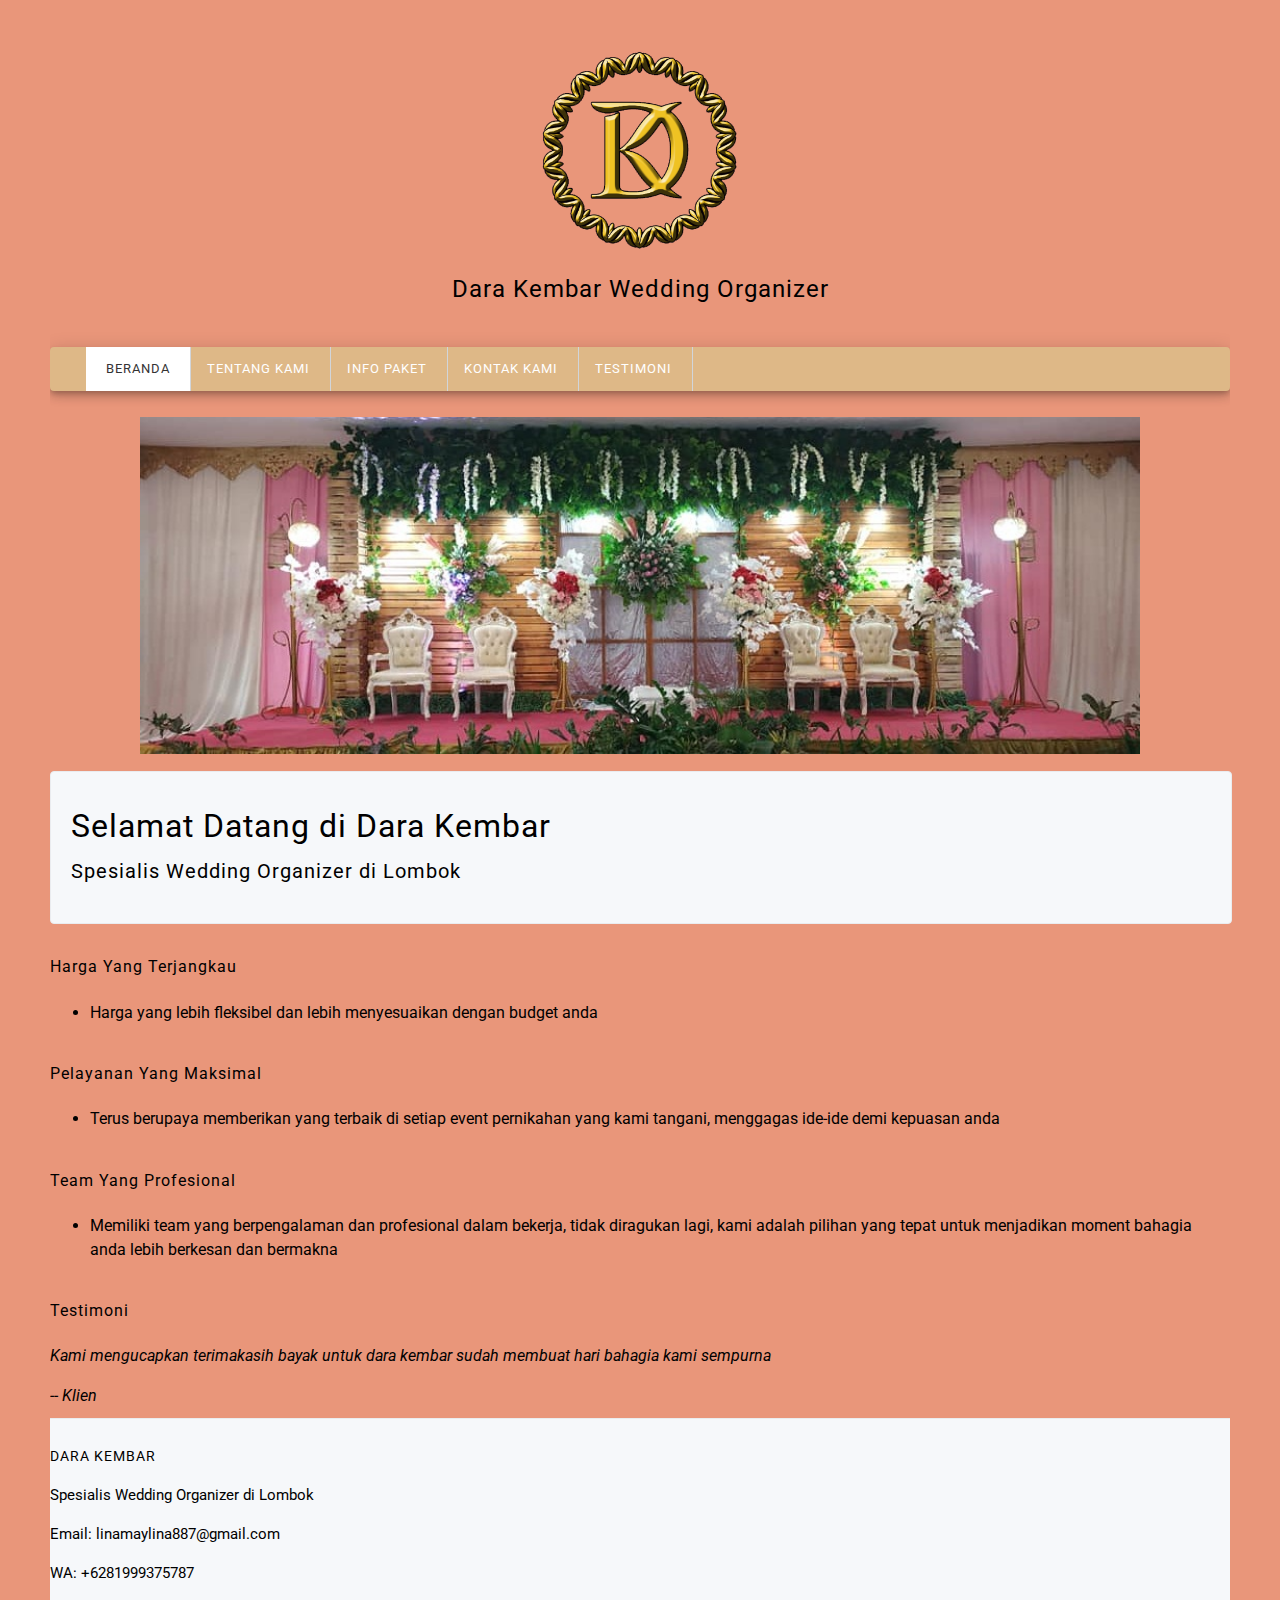
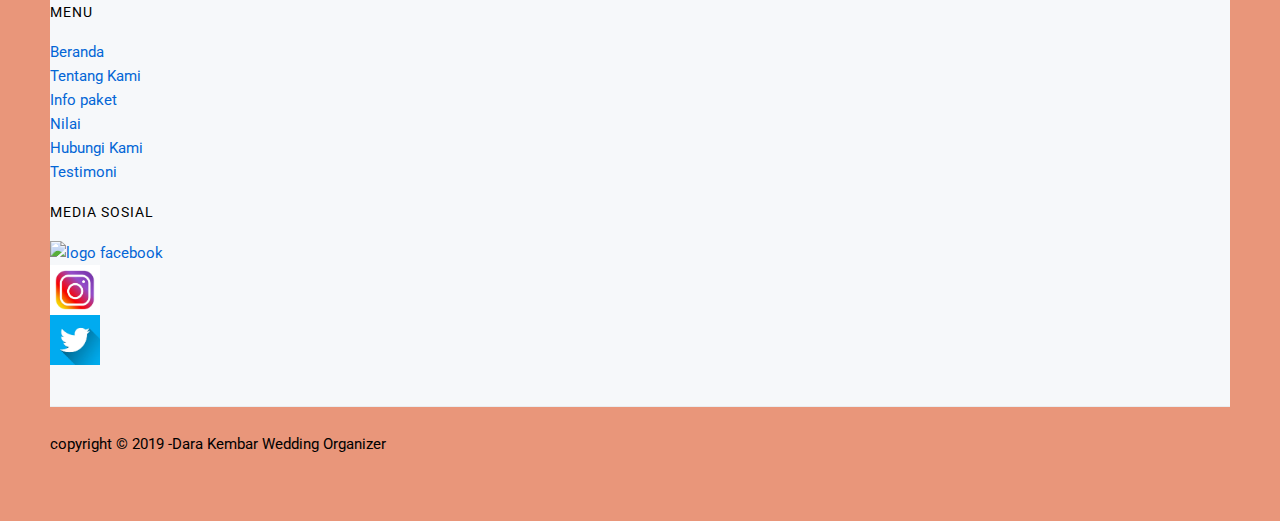
==== index.html @ 3c1e389d "Add files via upload" ====
<!DOCTYPE html>
<html lang="en">
    <head>
        <meta charset="UTF-8">
        <meta name="viewport" content="width=device-width, initial-scale=1.0">
        <meta http-equiv="X-UA-Compatible" content="ie=edge">
        <!-- start title -->
        <title>Dara Kembar</title>
        <meta type="description" conten= "menerima jasa rias pengantin dan perencanaan wedding di lombok">
        <!-- End Description -->

    <!-- Start CSS -->
        <link rel="stylesheet" href="styles/styles.css">
    <!-- End CSS -->
    </head>

    <body>
    <!-- start logo -->
        <div class="container logo">
        <img src="image/LogoDk.png" width=200 alt="logo dara kembar">
        <h2> Dara Kembar Wedding Organizer </h2>
    </div>

    <!-- end logo -->

    <!-- Start Menu Primer -->
    <div class="container menu-primer">
        <ul>
            <li>
                <a href="index.html" title="Beranda" class="active">Beranda</a>
            </li>  
            <li>
                <a href="tentang.html" title="Tentang Kami">Tentang Kami</a>
            </li>
            <li>
                <a href="paket.html" title="Info Paket">Info Paket</a>
            </li>
            <li>
                <a href="kontak.html" title="kontak Kami">kontak Kami</a>
            </li>
            <li>
                <a href="testimoni.html" title="Testimoni">Testimoni</a>
            </li>
        </ul>
    </div>
    <!-- End Menu Primer -->

    <!-- Start Foto -->
    <div class="logo">
        <img src="image/fotodekorasi.jpg " width=1000 alt="foto dekorasi">
    </div>
    <!-- End Foto -->
                
    <!--S tart Jumbotron -->
    <div class="container jumbotron"> 
        <h1>Selamat Datang di Dara Kembar</h1>
        <h3>Spesialis Wedding Organizer di Lombok</h3>
    </div>
    <!-- End Jumbotron -->

    <!-- Start Harga dan Pelayanan -->
    <div class="container">
        <!--Start Harga-->
        <div class="main-home-one">
            <h4>Harga Yang Terjangkau</h4>
            <ul>
                <li>Harga yang lebih fleksibel dan lebih menyesuaikan dengan budget anda</li>
            </ul>
        </div>
        <!-- End Harga -->

        <!-- Start Pelayanan -->
        <div class="main-home-two">
            <h4>Pelayanan Yang Maksimal</h4>
            <ul>
                <li>Terus berupaya memberikan yang terbaik di setiap event pernikahan yang kami tangani, menggagas ide-ide demi kepuasan anda</li>
            </ul>
        </div>   
        <!-- End Pelayanan -->

        <!-- Start Team -->
        <div class="main-home-three">
            <h4> Team Yang Profesional</h4>
            <ul>
                <li>Memiliki team yang berpengalaman dan profesional dalam bekerja, tidak diragukan lagi, kami adalah pilihan yang tepat untuk menjadikan moment bahagia anda lebih berkesan dan bermakna</li>
            </ul>
        </div>
        <!-- End Team -->

        <!-- Start Testimoni -->
        <div class="main-home-four">
            <h4>Testimoni</h4>
            <blackquot>
                <p>
                    <em> Kami mengucapkan terimakasih bayak untuk dara kembar sudah membuat hari bahagia kami sempurna</em>
                </p>
                <cite>-- Klien</cite>
            </blackquot>
        </div>
        <!-- End Testimoni -->
    </div>

    <!-- Start Menu Sekunder -->
    <div class="container-full menu-sekunder">
        <div class="container"> 

            <!-- Start Dara Kembar -->
            <div class="menu-sekunder-one">
                <h4>Dara Kembar</h4>
                <p>Spesialis Wedding Organizer di Lombok</p>
                <p>Email: <ahref="mail to:linamaylina887@gmail.com" title="linamaylina887@gmail.com">linamaylina887@gmail.com</a></p>
                <p>WA: <ahref="tel:+6281999375787" title="+6281999375787">+6281999375787</a></p>
            </div>
            <!-- Start Dara Kembar -->

            <!-- Start Menu -->
            <div class="menu-sekunder-two">
                <h4>Menu</h4>
                <ul>
                    <li>
                        <a href="index.html" title="Beranda">Beranda</a>
                                
                    </li>  
                    <li>
                        <a href="tentang.html" title="Tentang Kami">Tentang Kami</a>
                    </li>
                    <li>
                        <a href="paket.html" title="Info Paket">Info paket</a>
                    </li>
                    <li>
                        <a href="nilai.html" title="Nilai">Nilai</a> 
                    </li>
                    <li>
                        <a href="hubungi.html" title="Hubungi Kami">Hubungi Kami</a>
                    </li>
                    <li>
                        <a href="testimoni.html" title="Testimoni">Testimoni</a>
                    </li>
                </ul>
            </div>
            <!-- End Menu -->
                        
            <!-- Start Media Sosial -->
            <div class="menu-sekunder-three">
                <h4>Media Sosial</h4>
                <ul>
                    <li>
                        <a href="https://www.facebook.com/tatariasdarakembar/" title="link ini menuju halaman facebook dara kembar wedding organizer">
                            <img src="image/dara kembar wedding organizer (2).jpg" width=50 alt="logo facebook">
                        </a>
                    </li>
                    <li>
                        <a href="https://www.instagram.com/tatariasdarakembar/" title="link ini menuju halaman facebook dara kembar wedding organizer">
                            <img src="image/logo IG.jpg" width=50 alt="logo Instagram">
                        </a>
                    </li>
                    <li>
                        <a href="https://www.twitter.com/tatariasdarakembar/" title="link ini menuju halaman facebook dara kembar wedding organizer">
                            <img src="image/logo Twitter.jpg" width=50 alt="logo Instagram">
                        </a>
                    </li>
                </ul>
            </div>
            <!-- End Media Sosial -->
        </div>
    </div>
    <!--End Menu Sekunder-->

    <!--Start Copyright-->
    <div class="container copyright">
        <p>copyright &copy; 2019 -Dara Kembar Wedding Organizer </p>
    </div>
    <!--End Copyright-->

</body>
</html>
---- styles/styles.css ----
/* Start Font*/
@import url('https://fonts.googleapis.com/css?family=Roboto&display=swap');
/* End Font*/

/* Start Body */
body {
background-color: darksalmon;
color: black;
font-family: Roboto, Helvetica, Arial, sans-serif;
font-size: 16px;
line-height: 1.5em;
margin: 50px;
padding: 0;
}
/* End Body */

/* Start Debug */
.bg-violet{
 background-color:violet;   
}
.bg-blueviolet{
    background-color: blueviolet;   
   }
/* End Debug */

/* Start Container */
.container {
    margin: 10px auto;
    overflow: auto;
    width: 100%;
}
/* End Container */

/* Start Logo */
.logo {
    text-align: center;
}
/* End Logo */

/* Start Anchor / Hiperlink */
a:link,
a:visited {
    color: #0366d6;
    text-decoration: none;

}
a:hover,
a:active{
    color: #000000;
    text-decoration: underline; 
}

/* End Anchor / Hiperlink */

/* Start Menu Primer */
.menu-primer ul {
    background-color: burlywood;
    border-radius: 4px;
    box-shadow: 
    0 3px 5px -1px rgba(0,0,0,.2),
    0 6px 10px 0 rgba(0,0,0,.14),
    0 1px 18px 0 rgba(0,0,0,.12);
}

.menu-primer li {
    border-right: 1px solid #d1d5da;
    display: inline-block; 
    margin: 0 -4px;
}

.menu-primer a {
  color: #ffffff;
  font-size: 13px;
  display: inline-block;
  letter-spacing: 1px;
  padding: 10px 20px;
  text-transform: uppercase;
}

.menu-primer a:hoper {
    background-color: #f7f7f7f7;
    color: #000000;
    text-decoration: none;
}

.menu-primer .active{
    background-color: #fff;
    color: #333333;
    text-decoration: none;
}
/* End Menu Primer */

/* Start Heading */
h1, h2, h3, h4, h5, h6 {
    font-weight: 400;
    letter-spacing: 1px;
}
h1 {
    font-size: 28px;
}
h2 {
    font-size: 24px;
}
h3 {
    font-size: 18px;
}
h4 {
    font-size: 16px;
}
h5 {
    font-size: 14px;
}
h6 {
    font-size: 13px;
}
/* End Heading */

/* Start Jumbotron */
.jumbotron {
    background-color: #f6f8fa;
    border: 1px solid #eaecef;
    border-radius: 4px;
    padding: 20px 0;
}
.jumbotron h1 {
    font-size: 32px; 
    padding: 0 20px;
}
.jumbotron h3 {
    font-size: 20px; 
    padding: 0 20px;
}
/* End Jumbotron */

/* Start Main */
.main-home-one {
    float: left;
}

.main-home-two {
    float: left;
}
.main-home-three {
    float: left;
}
.main-home-four {
    float: left
}
/* End Main */

/* Start Menu Sekunder */
.menu-sekunder {
    background-color: #f6f8fa;
    border-bottom: 1px solid #eaecef;
    border-top: 1px solid #eaecef;
    overflow: auto;
    padding: 15px 0;
}
.menu-sekunder h4 {
    font-size: 14px;
    margin: 0 auto;
    text-transform: uppercase;
}
.menu-sekunder ul {
    padding: 0;
}
.menu-sekunder li {
    list-style:disc;
}
.menu-sekunder li a,
.menu-sekunder p {
    font-size: 15px;
}
.menu-skunder-one 
.menu-skunder-two 
.menu-skunder-three {
    float: left;
} 
.menu-skunder-one {
    width: 40%;
}
.menu-skunder-two 
.menu-skunder-three {
    width: 30%;
} 
.menu-sekunder li img {
    vertical-align: middle;
}
/* End Menu Sekunder */

/* Start Copyright */
.copyright p {
    font-size: 15px;
}
/* End Copyright */

/* Start Box */

/* End Box */
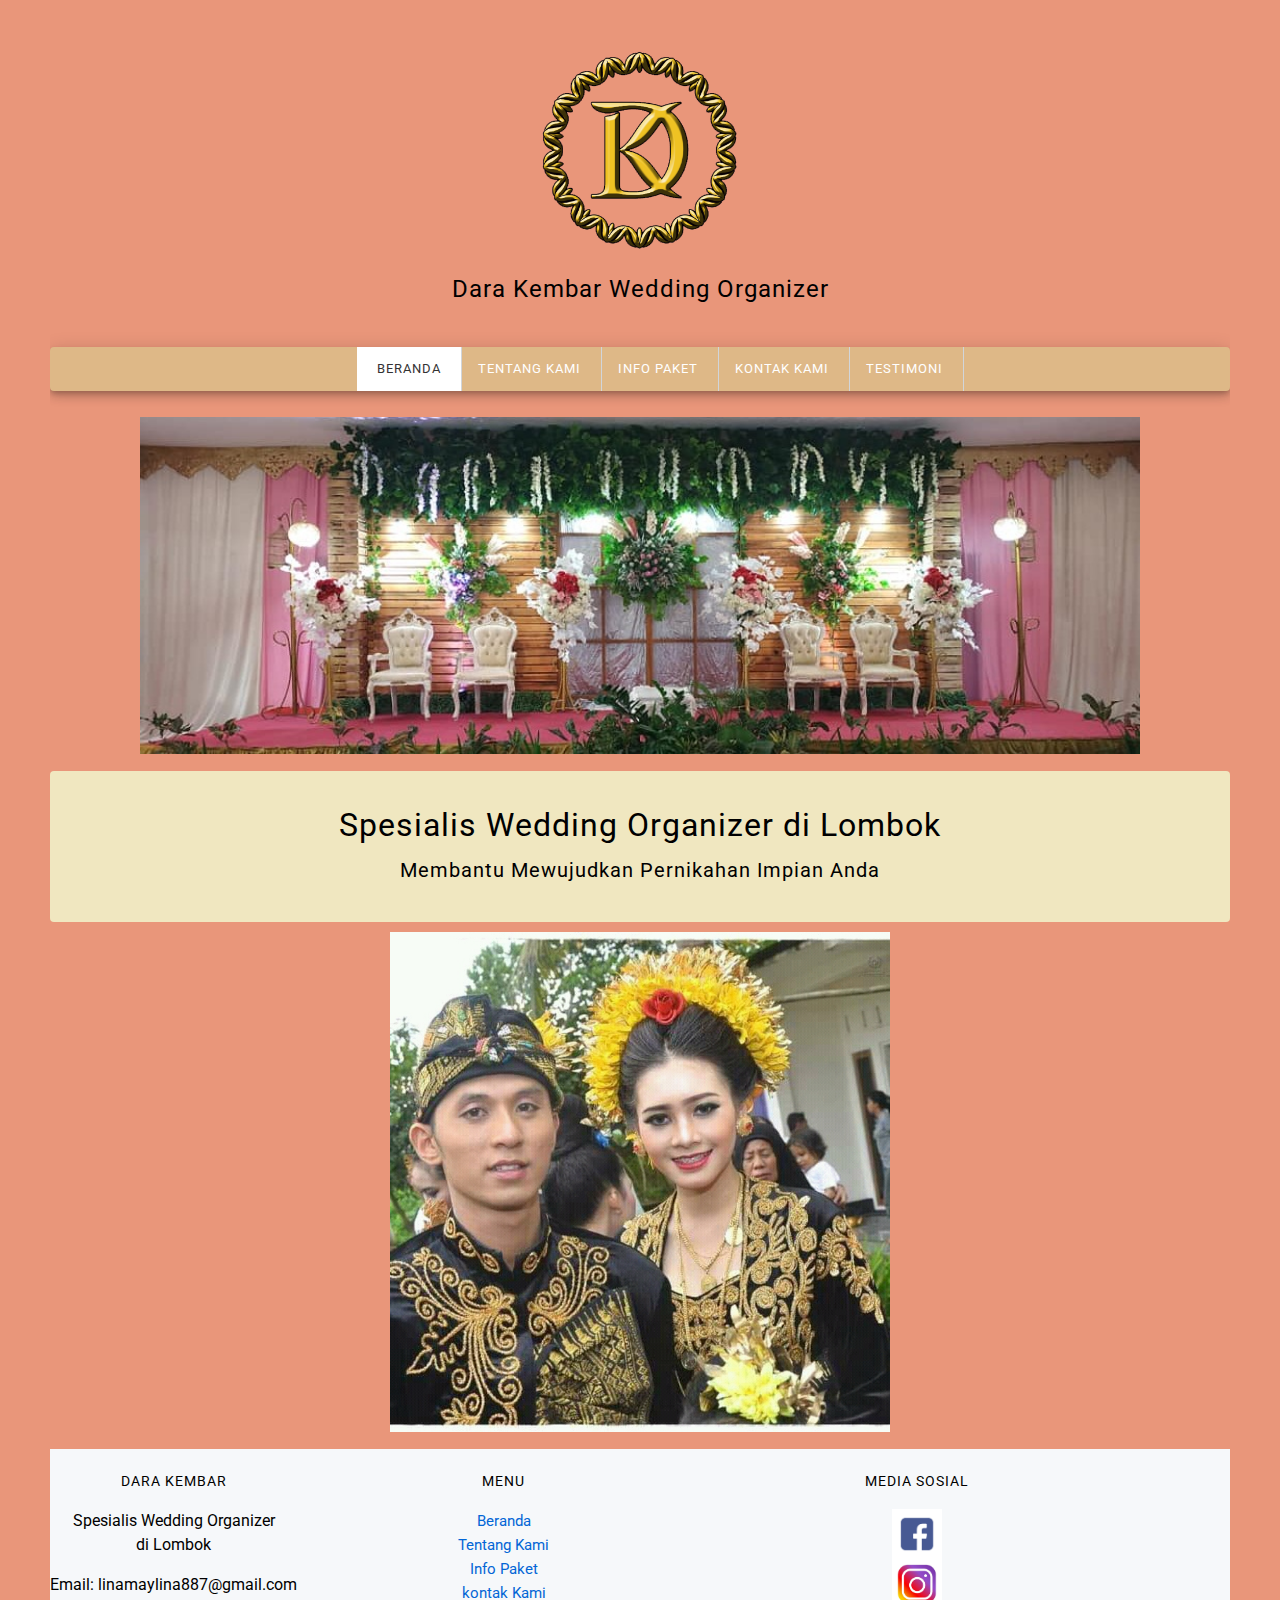
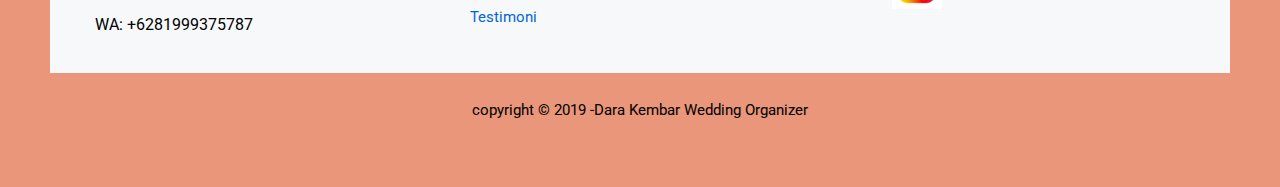
==== commit d5a773fd: "revisi1" ====
--- a/index.html
+++ b/index.html
@@ -6,9 +6,9 @@
         <meta http-equiv="X-UA-Compatible" content="ie=edge">
         <!-- start title -->
         <title>Dara Kembar</title>
-        <meta type="description" conten= "menerima jasa rias pengantin dan perencanaan wedding di lombok">
+        <meta type="description" conten= "menerima jasa rias pengantin dan perencanaan pernikahan di lombok">
         <!-- End Description -->
-
+       
     <!-- Start CSS -->
         <link rel="stylesheet" href="styles/styles.css">
     <!-- End CSS -->
@@ -53,52 +53,16 @@
                 
     <!--S tart Jumbotron -->
     <div class="container jumbotron"> 
-        <h1>Selamat Datang di Dara Kembar</h1>
-        <h3>Spesialis Wedding Organizer di Lombok</h3>
+        <h1>Spesialis Wedding Organizer di Lombok</h1>
+        <h3>Membantu Mewujudkan Pernikahan Impian Anda</h3>
     </div>
     <!-- End Jumbotron -->
 
-    <!-- Start Harga dan Pelayanan -->
-    <div class="container">
-        <!--Start Harga-->
-        <div class="main-home-one">
-            <h4>Harga Yang Terjangkau</h4>
-            <ul>
-                <li>Harga yang lebih fleksibel dan lebih menyesuaikan dengan budget anda</li>
-            </ul>
-        </div>
-        <!-- End Harga -->
-
-        <!-- Start Pelayanan -->
-        <div class="main-home-two">
-            <h4>Pelayanan Yang Maksimal</h4>
-            <ul>
-                <li>Terus berupaya memberikan yang terbaik di setiap event pernikahan yang kami tangani, menggagas ide-ide demi kepuasan anda</li>
-            </ul>
-        </div>   
-        <!-- End Pelayanan -->
-
-        <!-- Start Team -->
-        <div class="main-home-three">
-            <h4> Team Yang Profesional</h4>
-            <ul>
-                <li>Memiliki team yang berpengalaman dan profesional dalam bekerja, tidak diragukan lagi, kami adalah pilihan yang tepat untuk menjadikan moment bahagia anda lebih berkesan dan bermakna</li>
-            </ul>
-        </div>
-        <!-- End Team -->
-
-        <!-- Start Testimoni -->
-        <div class="main-home-four">
-            <h4>Testimoni</h4>
-            <blackquot>
-                <p>
-                    <em> Kami mengucapkan terimakasih bayak untuk dara kembar sudah membuat hari bahagia kami sempurna</em>
-                </p>
-                <cite>-- Klien</cite>
-            </blackquot>
-        </div>
-        <!-- End Testimoni -->
+    <!-- Start Image -->
+    <div class="container image">
+        <img src="image/pengantinsasak.jpg" width=500 alt="pengantinsasak">
     </div>
+    <!-- End Image -->
 
     <!-- Start Menu Sekunder -->
     <div class="container-full menu-sekunder">
@@ -107,11 +71,11 @@
             <!-- Start Dara Kembar -->
             <div class="menu-sekunder-one">
                 <h4>Dara Kembar</h4>
-                <p>Spesialis Wedding Organizer di Lombok</p>
+                <p>Spesialis Wedding Organizer<br> di Lombok</p>
                 <p>Email: <ahref="mail to:linamaylina887@gmail.com" title="linamaylina887@gmail.com">linamaylina887@gmail.com</a></p>
                 <p>WA: <ahref="tel:+6281999375787" title="+6281999375787">+6281999375787</a></p>
             </div>
-            <!-- Start Dara Kembar -->
+            <!-- End Dara Kembar -->
 
             <!-- Start Menu -->
             <div class="menu-sekunder-two">
@@ -119,19 +83,15 @@
                 <ul>
                     <li>
                         <a href="index.html" title="Beranda">Beranda</a>
-                                
                     </li>  
                     <li>
                         <a href="tentang.html" title="Tentang Kami">Tentang Kami</a>
                     </li>
                     <li>
-                        <a href="paket.html" title="Info Paket">Info paket</a>
+                        <a href="paket.html" title="Info Paket">Info Paket</a>
                     </li>
                     <li>
-                        <a href="nilai.html" title="Nilai">Nilai</a> 
-                    </li>
-                    <li>
-                        <a href="hubungi.html" title="Hubungi Kami">Hubungi Kami</a>
+                        <a href="kontak.html" title="kontak Kami">kontak Kami</a>
                     </li>
                     <li>
                         <a href="testimoni.html" title="Testimoni">Testimoni</a>
@@ -145,18 +105,13 @@
                 <h4>Media Sosial</h4>
                 <ul>
                     <li>
-                        <a href="https://www.facebook.com/tatariasdarakembar/" title="link ini menuju halaman facebook dara kembar wedding organizer">
-                            <img src="image/dara kembar wedding organizer (2).jpg" width=50 alt="logo facebook">
+                        <a href="https://www.facebook.com/darakembarweddingorganizer/" title="link ini menuju halaman facebook dara kembar wedding organizer">
+                            <img src="image/logofb.png" width=50 alt="logofb">
                         </a>
                     </li>
                     <li>
-                        <a href="https://www.instagram.com/tatariasdarakembar/" title="link ini menuju halaman facebook dara kembar wedding organizer">
+                        <a href="https://www.instagram.com/darakembarweddingorganizer/" title="link ini menuju halaman facebook dara kembar wedding organizer">
                             <img src="image/logo IG.jpg" width=50 alt="logo Instagram">
-                        </a>
-                    </li>
-                    <li>
-                        <a href="https://www.twitter.com/tatariasdarakembar/" title="link ini menuju halaman facebook dara kembar wedding organizer">
-                            <img src="image/logo Twitter.jpg" width=50 alt="logo Instagram">
                         </a>
                     </li>
                 </ul>
--- a/styles/styles.css
+++ b/styles/styles.css
@@ -117,8 +117,7 @@
 
 /* Start Jumbotron */
 .jumbotron {
-    background-color: #f6f8fa;
-    border: 1px solid #eaecef;
+    background-color: #f0e7c0;
     border-radius: 4px;
     padding: 20px 0;
 }
@@ -135,26 +134,46 @@
 /* Start Main */
 .main-home-one {
     float: left;
+    width: 100%;
 }
 
 .main-home-two {
     float: left;
+    width: 100%;
 }
 .main-home-three {
     float: left;
+    width: 100%;
 }
 .main-home-four {
-    float: left
+    float: left;
+    width: 100%;
 }
 /* End Main */
+
+/* Start Box */
+.box-heading {
+    background-color: burlywood;
+    border-radius: 3px 3px 0 0;
+    margin: 0;
+    padding: 1px 2px;
+    text-transform: uppercase;
+}
+.box-heading h4 {
+    font-size: 14px;
+    margin: 0;
+}
+
+.box-isi {
+    background-color: cornsilk;
+}
+/* End Box */
 
 /* Start Menu Sekunder */
 .menu-sekunder {
     background-color: #f6f8fa;
-    border-bottom: 1px solid #eaecef;
-    border-top: 1px solid #eaecef;
     overflow: auto;
-    padding: 15px 0;
+    padding: 10px 0;
 }
 .menu-sekunder h4 {
     font-size: 14px;
@@ -165,23 +184,23 @@
     padding: 0;
 }
 .menu-sekunder li {
-    list-style:disc;
+    list-style: none;
 }
 .menu-sekunder li a,
-.menu-sekunder p {
+.menu-sekunder li p {
     font-size: 15px;
 }
-.menu-skunder-one 
-.menu-skunder-two 
-.menu-skunder-three {
+.menu-sekunder-one, 
+.menu-sekunder-two, 
+.menu-sekunder-three {
     float: left;
 } 
 .menu-skunder-one {
-    width: 40%;
-}
-.menu-skunder-two 
-.menu-skunder-three {
     width: 30%;
+}
+.menu-sekunder-two, 
+.menu-sekunder-three {
+    width: 35%;
 } 
 .menu-sekunder li img {
     vertical-align: middle;
@@ -194,6 +213,100 @@
 }
 /* End Copyright */
 
-/* Start Box */
-
-/* End Box */+
+
+/* Start Paket */
+@import url(https://fonts.googleapis.com/css?family=Source+Sans+Pro);
+.snip1552 {
+  font-family: 'Source Sans Pro', sans-serif;
+  position: relative;
+  display: inline-block;
+  overflow: hidden;
+  margin: 8px;
+  min-width: 600px;
+  max-width: 600px;
+  width: 100%;
+  color: #000000;
+  text-align: left;
+  font-size: 15px;
+  background-color: #fff;
+}
+
+.snip1552 * {
+  -webkit-box-sizing: border-box;
+  box-sizing: border-box;
+  -webkit-transition: all 0.45s ease;
+  transition: all 0.45s ease;
+}
+
+.snip1552 img {
+  vertical-align: top;
+  max-width: 100%;
+  backface-visibility: hidden;
+}
+
+.snip1552 figcaption {
+  position: absolute;
+  top: 40px;
+  bottom: 40px;
+  left: 40px;
+  right: 40px;
+  z-index: 1;
+  bottom: 0;
+}
+
+.snip1552 h3,
+.snip1552 p {
+  margin: 0;
+  opacity: 0;
+  letter-spacing: 1px;
+}
+
+.snip1552 h3 {
+  -webkit-transform: translateY(-100%);
+  transform: translateY(-100%);
+  text-transform: uppercase;
+  font-weight: 400;
+  margin-bottom: 5px;
+}
+
+.snip1552 p {
+  font-weight: normal;
+  font-style: italic;
+  color: #888;
+  font-size: 0.9em;
+  padding-left: 15px;
+  -webkit-transform: translateX(-25px);
+  transform: translateX(-25px);
+}
+
+.snip1552 a {
+  position: absolute;
+  top: 0;
+  bottom: 0;
+  left: 0;
+  right: 0;
+  z-index: 1;
+}
+
+.snip1552:hover > img,
+.snip1552.hover > img {
+  opacity: 0.1;
+}
+
+.snip1552:hover h3,
+.snip1552.hover h3,
+.snip1552:hover p,
+.snip1552.hover p {
+  -webkit-transform: translateY(0);
+  transform: translateY(0);
+  opacity: 1;
+}
+
+
+/* Demo purposes only */
+
+body {
+  text-align: center;
+}
+/* End Paket */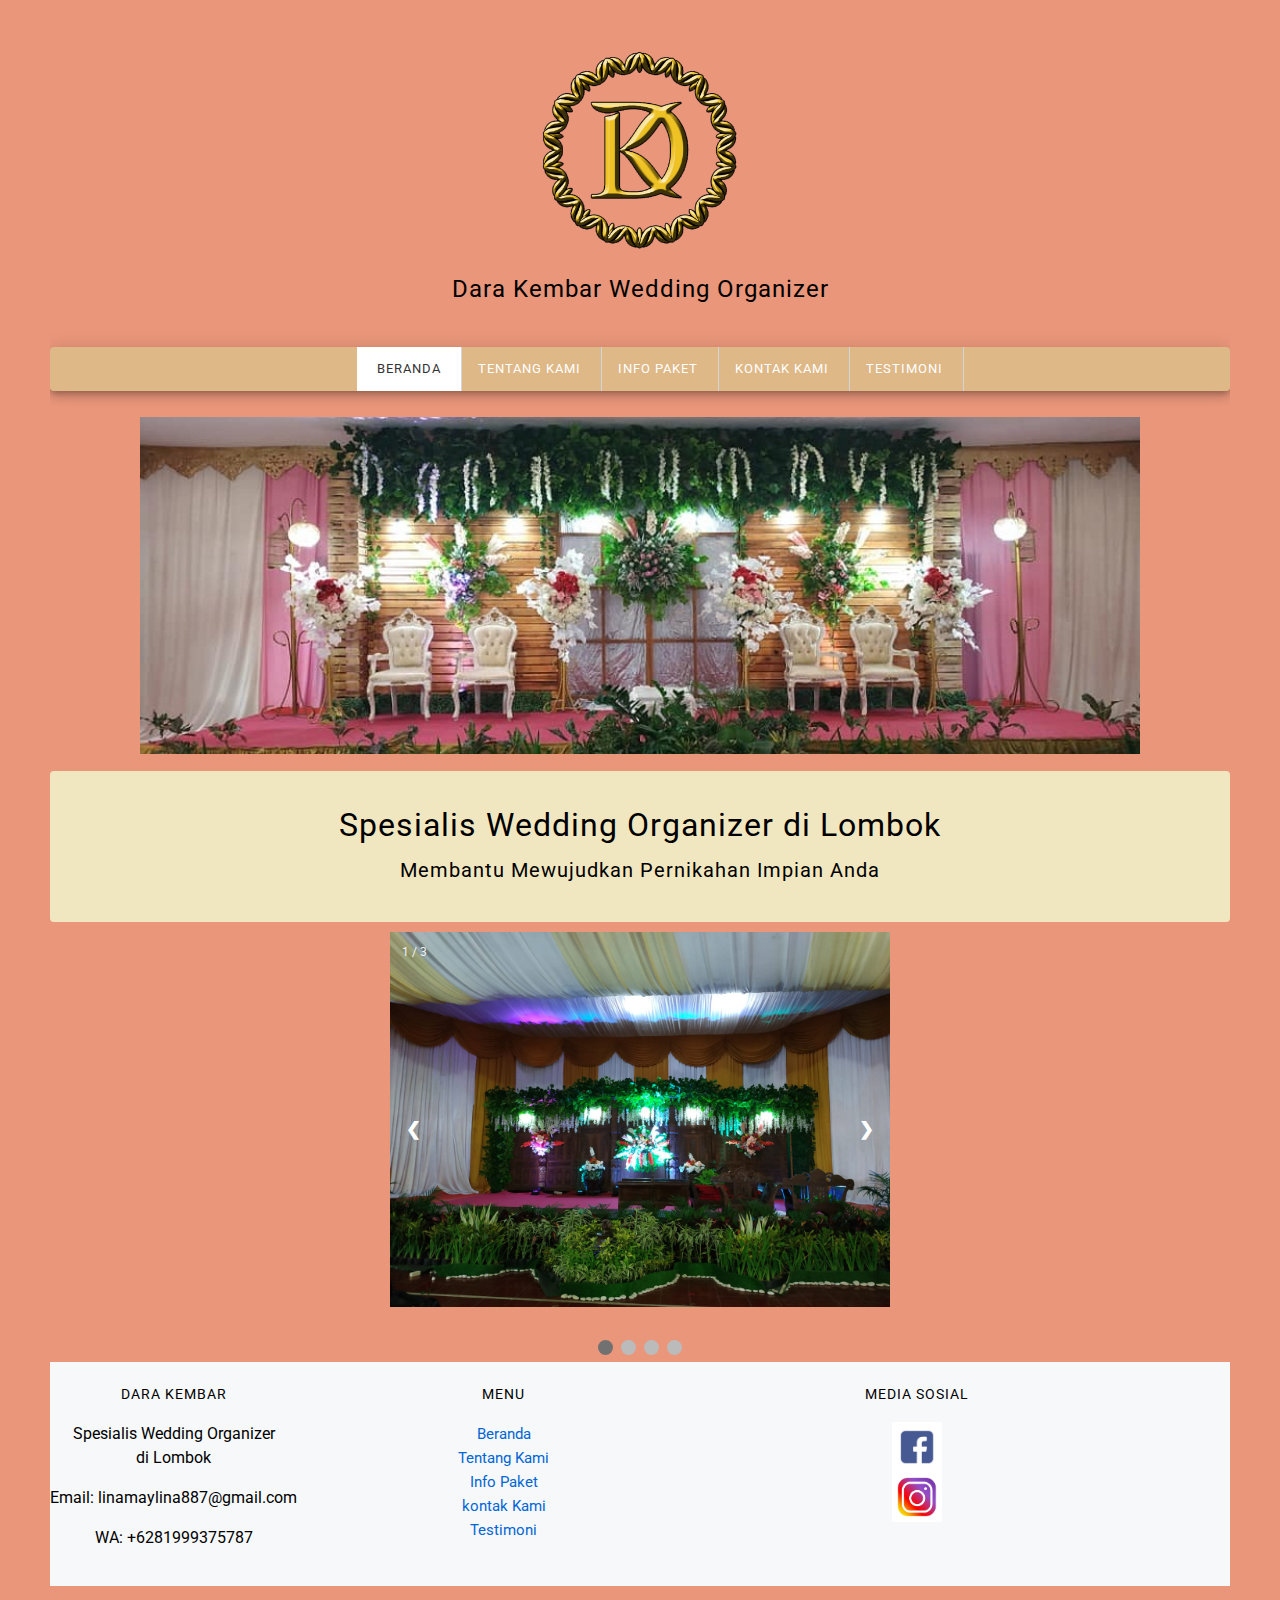
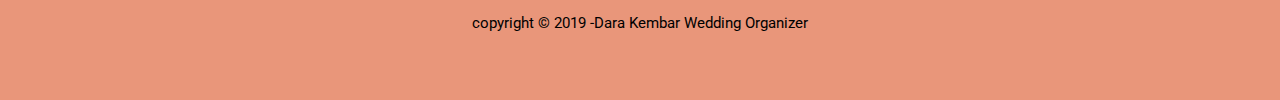
==== commit 88bb7e0c: "revisi2" ====
--- a/index.html
+++ b/index.html
@@ -58,11 +58,43 @@
     </div>
     <!-- End Jumbotron -->
 
-    <!-- Start Image -->
-    <div class="container image">
-        <img src="image/pengantinsasak.jpg" width=500 alt="pengantinsasak">
+<!-- Slideshow container -->
+<div class="slideshow-container">
+
+    <!-- Full-width images with number and caption text -->
+    <div class="mySlides fade">
+      <div class="numbertext">1 / 3</div>
+      <img src="image/dekorasi ukir.jpg" style="width:100%" alt="dekorasi ukir">
     </div>
-    <!-- End Image -->
+  
+    <div class="mySlides fade">
+      <div class="numbertext">2 / 3</div>
+      <img src="image/sasak modifikasi.jpg" style="width:100%" alt="sasak modifikasi">
+    </div>
+  
+    <div class="mySlides fade">
+      <div class="numbertext">3 / 3</div>
+      <img src="image/pengantinsasak.jpg" style="width:100%" alt="pengantinsasak">
+    </div>
+
+    <div class="mySlides fade">
+            <div class="numbertext">4 / 4</div>
+            <img src="image/fotobooth2.jpg" style="width:100%" alt="fotobooth2">
+          </div>
+  
+    <!-- Next and previous buttons -->
+    <a class="prev" onclick="plusSlides(-1)">&#10094;</a>
+    <a class="next" onclick="plusSlides(1)">&#10095;</a>
+  </div>
+  <br>
+  
+  <!-- The dots/circles -->
+  <div style="text-align:center">
+    <span class="dot" onclick="currentSlide(1)"></span>
+    <span class="dot" onclick="currentSlide(2)"></span>
+    <span class="dot" onclick="currentSlide(3)"></span>
+    <span class="dot" onclick="currentSlide(4)"></span>
+  </div>
 
     <!-- Start Menu Sekunder -->
     <div class="container-full menu-sekunder">
@@ -105,12 +137,12 @@
                 <h4>Media Sosial</h4>
                 <ul>
                     <li>
-                        <a href="https://www.facebook.com/darakembarweddingorganizer/" title="link ini menuju halaman facebook dara kembar wedding organizer">
+                        <a href="https://www.facebook.com/tatariasdarakembar/" title="link ini menuju halaman facebook tata rias dara kembar">
                             <img src="image/logofb.png" width=50 alt="logofb">
                         </a>
                     </li>
                     <li>
-                        <a href="https://www.instagram.com/darakembarweddingorganizer/" title="link ini menuju halaman facebook dara kembar wedding organizer">
+                        <a href="https://www.instagram.com/darakembarweddingorganizer/" title="link ini menuju halaman instagram dara kembar wedding organizer">
                             <img src="image/logo IG.jpg" width=50 alt="logo Instagram">
                         </a>
                     </li>
@@ -128,4 +160,35 @@
     <!--End Copyright-->
 
 </body>
-</html>+</html>
+
+<script>
+    var slideIndex = 1;
+showSlides(slideIndex);
+
+// Next/previous controls
+function plusSlides(n) {
+  showSlides(slideIndex += n);
+}
+
+// Thumbnail image controls
+function currentSlide(n) {
+  showSlides(slideIndex = n);
+}
+
+function showSlides(n) {
+  var i;
+  var slides = document.getElementsByClassName("mySlides");
+  var dots = document.getElementsByClassName("dot");
+  if (n > slides.length) {slideIndex = 1}
+  if (n < 1) {slideIndex = slides.length}
+  for (i = 0; i < slides.length; i++) {
+      slides[i].style.display = "none";
+  }
+  for (i = 0; i < dots.length; i++) {
+      dots[i].className = dots[i].className.replace(" active", "");
+  }
+  slides[slideIndex-1].style.display = "block";
+  dots[slideIndex-1].className += " active";
+}
+</script>--- a/styles/styles.css
+++ b/styles/styles.css
@@ -309,4 +309,122 @@
 body {
   text-align: center;
 }
-/* End Paket */+/* End Paket */
+
+* {box-sizing:border-box}
+
+/* Slideshow container */
+.slideshow-container {
+  max-width: 500px;
+  position: relative;
+  margin: auto;
+}
+
+/* Hide the images by default */
+.mySlides {
+  display: none;
+}
+
+/* Next & previous buttons */
+.next {
+  cursor: pointer;
+  position: absolute;
+  top: 50%;
+  width: auto;
+  margin-top: -22px;
+  padding: 16px;
+  color: white;
+  font-weight: bold;
+  font-size: 18px;
+  transition: 0.6s ease;
+  border-radius: 0 3px 3px 0;
+  user-select: none;
+}
+
+.prev {
+  cursor: pointer;
+  position: absolute;
+  top: 50%;
+  left: 0;
+  width: auto;
+  margin-top: -22px;
+  padding: 16px;
+  color: white;
+  font-weight: bold;
+  font-size: 18px;
+  transition: 0.6s ease;
+  border-radius: 0 3px 3px 0;
+  user-select: none;
+}
+
+/* Position the "next button" to the right */
+.next {
+  right: 0;
+  border-radius: 3px 0 0 3px;
+}
+
+/* On hover, add a black background color with a little bit see-through */
+.prev:hover, .next:hover {
+  background-color: rgba(0,0,0,0.8);
+}
+
+/* Caption text */
+.text {
+  color: #f2f2f2;
+  font-size: 15px;
+  padding: 8px 12px;
+  position: absolute;
+  bottom: 8px;
+  width: 100%;
+  text-align: center;
+}
+
+/* Number text (1/4 etc) */
+.numbertext {
+  color: #f2f2f2;
+  font-size: 12px;
+  padding: 8px 12px;
+  position: absolute;
+  top: 0;
+}
+
+/* The dots/bullets/indicators */
+.dot {
+  cursor: pointer;
+  height: 15px;
+  width: 15px;
+  margin: 0 2px;
+  background-color: #bbb;
+  border-radius: 50%;
+  display: inline-block;
+  transition: background-color 0.6s ease;
+}
+
+.active, .dot:hover {
+  background-color: #717171;
+}
+
+/* Fading animation */
+.fade {
+  -webkit-animation-name: fade;
+  -webkit-animation-duration: 1.5s;
+  animation-name: fade;
+  animation-duration: 1.5s;
+}
+
+@-webkit-keyframes fade {
+  from {opacity: .4}
+  to {opacity: 1}
+}
+
+@keyframes fade {
+  from {opacity: .4}
+  to {opacity: 1}
+}
+
+@media only screen and (max-width 768px) {
+  /* For mobile phones: */
+ {width: 100%;} 
+
+
+}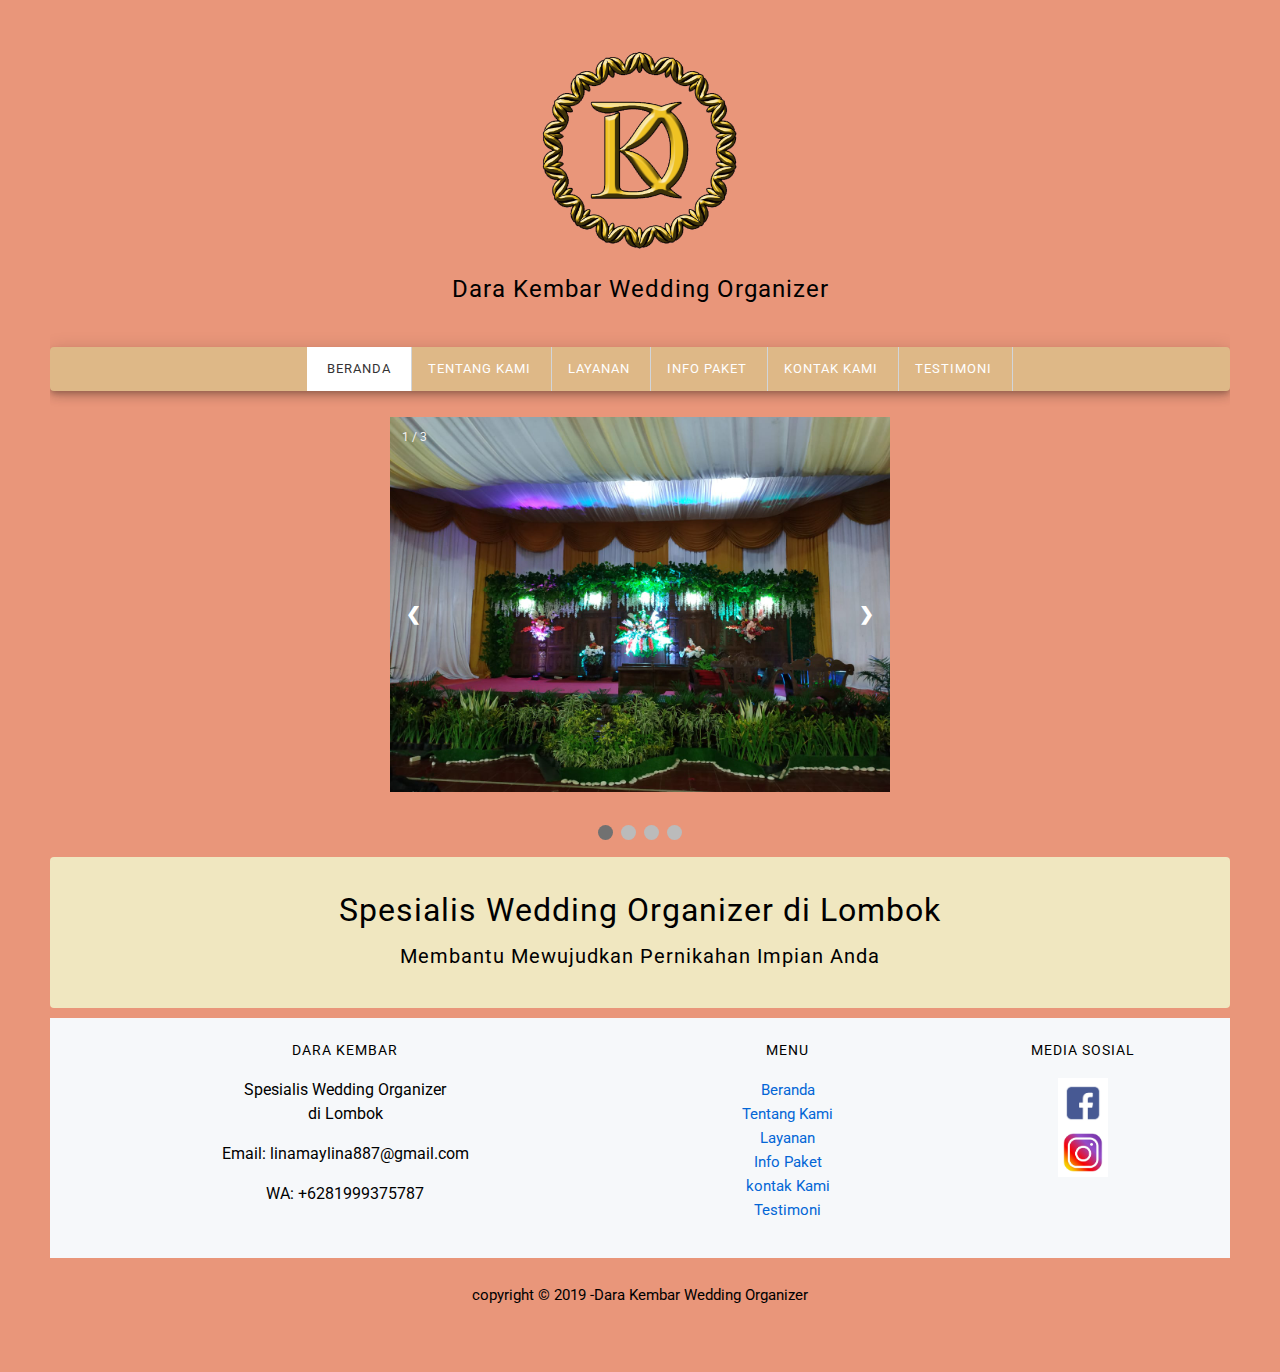
==== commit 057c18e8: "revisi4" ====
--- a/index.html
+++ b/index.html
@@ -33,6 +33,9 @@
                 <a href="tentang.html" title="Tentang Kami">Tentang Kami</a>
             </li>
             <li>
+                <a href="layanan.html" title="Layanan">Layanan</a>
+            </li>
+            <li>
                 <a href="paket.html" title="Info Paket">Info Paket</a>
             </li>
             <li>
@@ -45,20 +48,7 @@
     </div>
     <!-- End Menu Primer -->
 
-    <!-- Start Foto -->
-    <div class="logo">
-        <img src="image/fotodekorasi.jpg " width=1000 alt="foto dekorasi">
-    </div>
-    <!-- End Foto -->
-                
-    <!--S tart Jumbotron -->
-    <div class="container jumbotron"> 
-        <h1>Spesialis Wedding Organizer di Lombok</h1>
-        <h3>Membantu Mewujudkan Pernikahan Impian Anda</h3>
-    </div>
-    <!-- End Jumbotron -->
-
-<!-- Slideshow container -->
+<!-- Start Slideshow container -->
 <div class="slideshow-container">
 
     <!-- Full-width images with number and caption text -->
@@ -95,6 +85,14 @@
     <span class="dot" onclick="currentSlide(3)"></span>
     <span class="dot" onclick="currentSlide(4)"></span>
   </div>
+<!-- Start Slideshow container -->
+                
+    <!--S tart Jumbotron -->
+    <div class="container jumbotron"> 
+        <h1>Spesialis Wedding Organizer di Lombok</h1>
+        <h3>Membantu Mewujudkan Pernikahan Impian Anda</h3>
+    </div>
+    <!-- End Jumbotron -->
 
     <!-- Start Menu Sekunder -->
     <div class="container-full menu-sekunder">
@@ -118,6 +116,9 @@
                     </li>  
                     <li>
                         <a href="tentang.html" title="Tentang Kami">Tentang Kami</a>
+                    </li>
+                    <li>
+                        <a href="layanan.html" title="Layanan">Layanan</a>
                     </li>
                     <li>
                         <a href="paket.html" title="Info Paket">Info Paket</a>
--- a/styles/styles.css
+++ b/styles/styles.css
@@ -55,7 +55,7 @@
 /* Start Menu Primer */
 .menu-primer ul {
     background-color: burlywood;
-    border-radius: 4px;
+    border-radius: 4PX;
     box-shadow: 
     0 3px 5px -1px rgba(0,0,0,.2),
     0 6px 10px 0 rgba(0,0,0,.14),
@@ -195,12 +195,12 @@
 .menu-sekunder-three {
     float: left;
 } 
-.menu-skunder-one {
-    width: 30%;
+.menu-sekunder-one {
+    width: 50%;
 }
 .menu-sekunder-two, 
 .menu-sekunder-three {
-    width: 35%;
+    width: 25%;
 } 
 .menu-sekunder li img {
     vertical-align: middle;
@@ -423,8 +423,7 @@
 }
 
 @media only screen and (max-width 768px) {
-  /* For mobile phones: */
- {width: 100%;} 
+    /* For mobile phones: */
 
 
 }